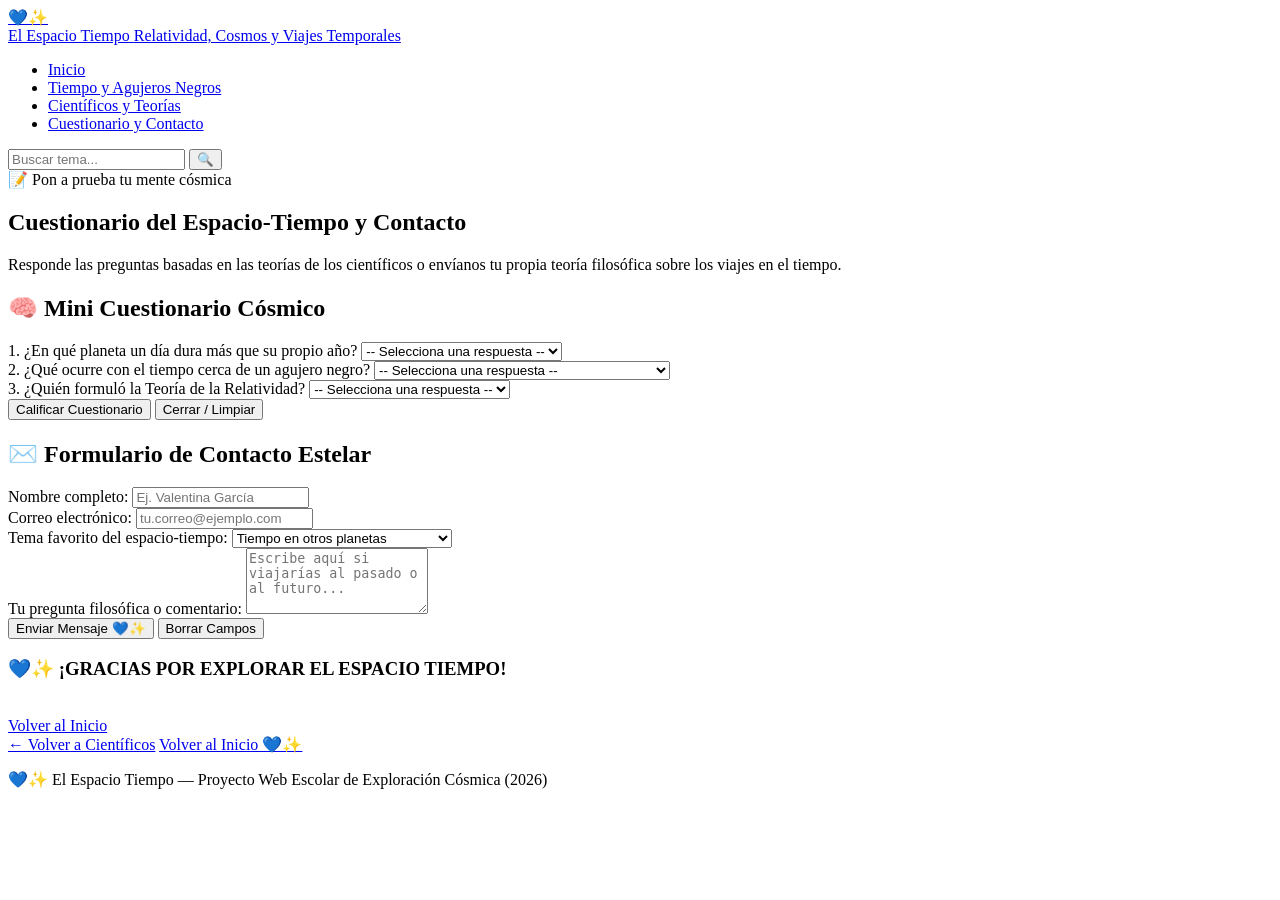
==== contacto.html @ 2906be7c "Create contacto.html" ====
<!DOCTYPE html>
<html lang="es">
<head>
  <meta charset="UTF-8">
  <meta name="viewport" content="width=device-width, initial-scale=1.0">
  <title>El Espacio Tiempo | Cuestionario y Contacto</title>
  <link rel="stylesheet" href="estilos.css">
</head>
<body>
  <header>
    <nav class="navbar">
      <a href="index.html" class="logo-link">
        <span class="logo-emoji">💙✨</span>
        <div class="logo-texto">
          <span class="logo-titulo">El Espacio Tiempo</span>
          <span class="logo-subtitulo">Relatividad, Cosmos y Viajes Temporales</span>
        </div>
      </a>
      <ul class="nav-links">
        <li><a href="index.html">Inicio</a></li>
        <li><a href="contenido.html">Tiempo y Agujeros Negros</a></li>
        <li><a href="informacion.html">Científicos y Teorías</a></li>
        <li><a href="contacto.html" class="activo">Cuestionario y Contacto</a></li>
      </ul>
      <form class="search-bar" onsubmit="buscarTema(event)">
        <input type="text" id="inputBusqueda" placeholder="Buscar tema..." aria-label="Buscar tema">
        <button type="submit">🔍</button>
      </form>
    </nav>
  </header>
  <main>
    <section class="seccion">
      <span class="badge-tema">📝 Pon a prueba tu mente c&oacute;smica</span>
      <h1>Cuestionario del Espacio-Tiempo y Contacto</h1>
      <p class="intro-texto">
        Responde las preguntas basadas en las teor&iacute;as de los cient&iacute;ficos o env&iacute;anos tu propia teor&iacute;a filos&oacute;fica sobre los viajes en el tiempo.
      </p>

      <div class="grid-tarjetas">
        <div class="tarjeta">
          <h2>🧠 Mini Cuestionario C&oacute;smico</h2>
          <form id="formCuestionario" onsubmit="evaluarQuiz(event)">
            <div class="formulario-grupo">
              <label for="p1">1. &iquest;En qu&eacute; planeta un d&iacute;a dura m&aacute;s que su propio a&ntilde;o?</label>
              <select id="p1" required>
                <option value="">-- Selecciona una respuesta --</option>
                <option value="marte">Marte</option>
                <option value="venus">Venus</option>
                <option value="jupiter">J&uacute;piter</option>
              </select>
            </div>

            <div class="formulario-grupo">
              <label for="p2">2. &iquest;Qu&eacute; ocurre con el tiempo cerca de un agujero negro?</label>
              <select id="p2" required>
                <option value="">-- Selecciona una respuesta --</option>
                <option value="rapido">Pasa mucho m&aacute;s r&aacute;pido que en la Tierra</option>
                <option value="lento">Transcurre m&aacute;s lento por la gravedad extrema</option>
                <option value="igual">No cambia absolutamente nada</option>
              </select>
            </div>

            <div class="formulario-grupo">
              <label for="p3">3. &iquest;Qui&eacute;n formul&oacute; la Teor&iacute;a de la Relatividad?</label>
              <select id="p3" required>
                <option value="">-- Selecciona una respuesta --</option>
                <option value="einstein">Albert Einstein</option>
                <option value="newton">Isaac Newton</option>
                <option value="galileo">Galileo Galilei</option>
              </select>
            </div>

            <div class="grupo-botones">
              <button type="submit" class="btn btn-primario">Calificar Cuestionario</button>
              <button type="reset" class="btn btn-secundario" onclick="limpiarQuiz()">Cerrar / Limpiar</button>
            </div>
          </form>
          <div id="resultadoQuiz" class="alerta-exito"></div>
        </div>

        <div class="tarjeta">
          <h2>✉️ Formulario de Contacto Estelar</h2>
          <form id="formContacto" onsubmit="enviarMensaje(event)">
            <div class="formulario-grupo">
              <label for="nombre">Nombre completo:</label>
              <input type="text" id="nombre" placeholder="Ej. Valentina Garc&iacute;a" required>
            </div>

            <div class="formulario-grupo">
              <label for="correo">Correo electr&oacute;nico:</label>
              <input type="email" id="correo" placeholder="tu.correo@ejemplo.com" required>
            </div>

            <div class="formulario-grupo">
              <label for="temaFavorito">Tema favorito del espacio-tiempo:</label>
              <select id="temaFavorito">
                <option value="Planetas">Tiempo en otros planetas</option>
                <option value="Agujeros Negros">Agujeros negros y singularidades</option>
                <option value="Viajes en el tiempo">Teor&iacute;as de viaje en el tiempo</option>
                <option value="Cientificos">Cient&iacute;ficos del cosmos</option>
              </select>
            </div>

            <div class="formulario-grupo">
              <label for="mensaje">Tu pregunta filos&oacute;fica o comentario:</label>
              <textarea id="mensaje" rows="4" placeholder="Escribe aqu&iacute; si viajar&iacute;as al pasado o al futuro..." required></textarea>
            </div>

            <div class="grupo-botones">
              <button type="submit" class="btn btn-primario">Enviar Mensaje 💙✨</button>
              <button type="reset" class="btn btn-secundario">Borrar Campos</button>
            </div>
          </form>

          <div id="mensajeGracias" class="alerta-exito">
            <h3>💙✨ &iexcl;GRACIAS POR EXPLORAR EL ESPACIO TIEMPO!</h3>
            <p id="textoGracias"></p>
            <br>
            <a href="index.html" class="btn btn-primario">Volver al Inicio</a>
          </div>
        </div>
      </div>
    </section>

    <div class="navegacion-pie">
      <a href="informacion.html" class="btn btn-secundario">&larr; Volver a Cient&iacute;ficos</a>
      <a href="index.html" class="btn btn-primario">Volver al Inicio 💙✨</a>
    </div>
  </main>

  <script>
    function evaluarQuiz(e) {
      e.preventDefault();
      var puntos = 0;
      if (document.getElementById('p1').value === 'venus') puntos++;
      if (document.getElementById('p2').value === 'lento') puntos++;
      if (document.getElementById('p3').value === 'einstein') puntos++;
      var caja = document.getElementById('resultadoQuiz');
      caja.style.display = 'block';
      caja.innerHTML = '<strong>💙✨ Resultado: ' + puntos + ' de 3 aciertos.</strong><br>' +
        (puntos === 3 ? 'Excelente! Dominas las leyes del espacio-tiempo.' : 'Sigue explorando las secciones de Planetas y Cientificos para lograr el 3/3.');
    }

    function limpiarQuiz() {
      document.getElementById('resultadoQuiz').style.display = 'none';
    }

    function enviarMensaje(e) {
      e.preventDefault();
      var nombre = document.getElementById('nombre').value;
      var tema = document.getElementById('temaFavorito').value;
      var caja = document.getElementById('mensajeGracias');
      document.getElementById('textoGracias').textContent =
        'Hola ' + nombre + ', hemos recibido tu mensaje sobre "' + tema + '". Gracias por visitar nuestro proyecto.';
      caja.style.display = 'block';
    }
  </script>
  <footer>
    <p>💙✨ <span>El Espacio Tiempo</span> &mdash; Proyecto Web Escolar de Exploraci&oacute;n C&oacute;smica (2026)</p>
  </footer>

  <script>
    function buscarTema(e) {
      e.preventDefault();
      var q = document.getElementById('inputBusqueda').value.toLowerCase().trim();
      if (!q) return;
      if (q.includes('agujero') || q.includes('planeta') || q.includes('tiempo')) {
        window.location.href = 'contenido.html';
      } else if (q.includes('einstein') || q.includes('hawking') || q.includes('thorne') || q.includes('teoria') || q.includes('viaj')) {
        window.location.href = 'informacion.html';
      } else if (q.includes('cuestionario') || q.includes('contacto') || q.includes('pregunta')) {
        window.location.href = 'contacto.html';
      } else {
        alert('Explora nuestras secciones: Tiempo en Planetas, Agujeros Negros, Cientificos o Cuestionario.');
      }
    }
  </script>
</body>
            </html>
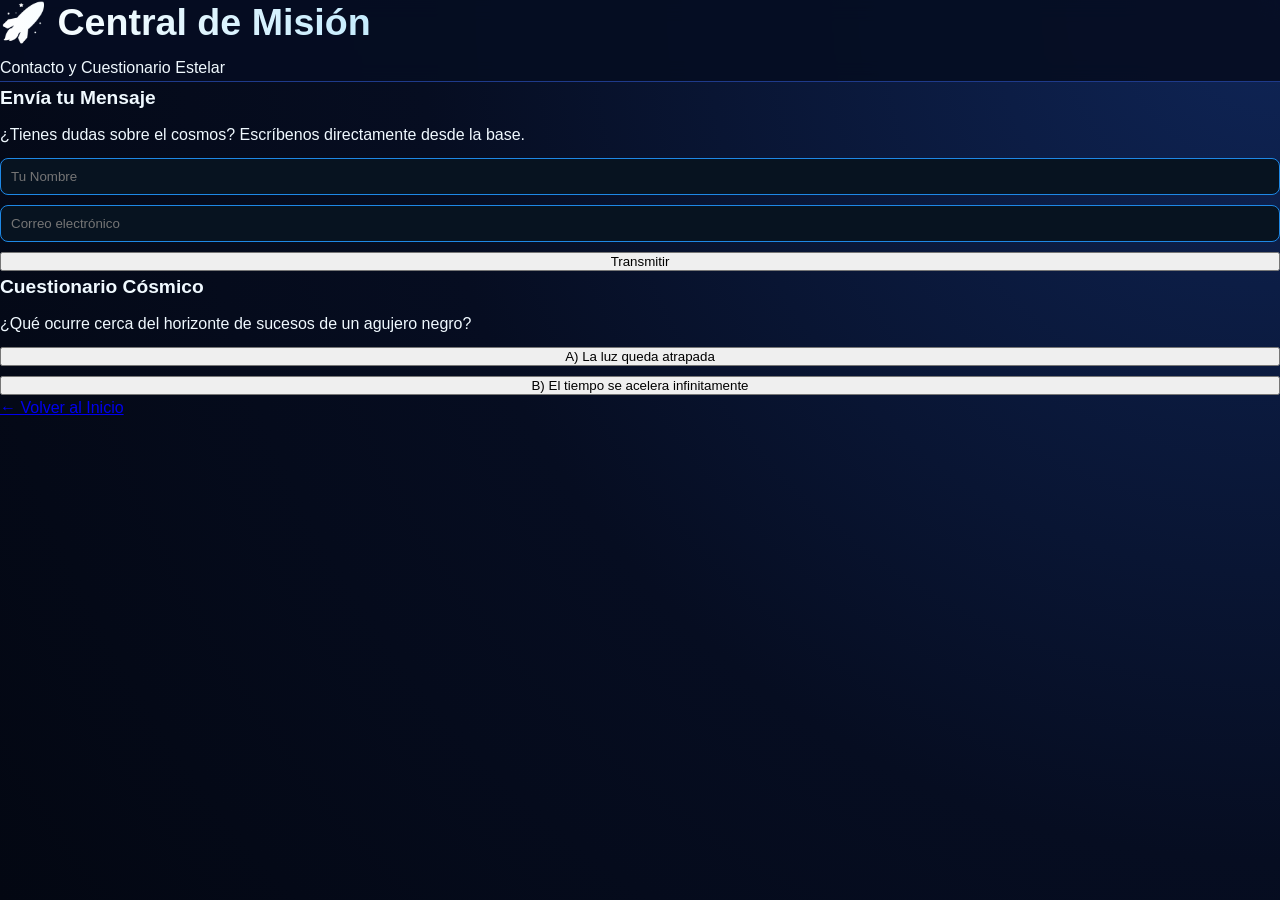
==== commit b508f581: "Update contacto.html" ====
--- a/contacto.html
+++ b/contacto.html
@@ -1,179 +1,40 @@
 <!DOCTYPE html>
 <html lang="es">
 <head>
-  <meta charset="UTF-8">
-  <meta name="viewport" content="width=device-width, initial-scale=1.0">
-  <title>El Espacio Tiempo | Cuestionario y Contacto</title>
-  <link rel="stylesheet" href="estilos.css">
+    <meta charset="UTF-8">
+    <meta name="viewport" content="width=device-width, initial-scale=1.0">
+    <title>Contacto y Quiz - El Espacio Tiempo</title>
+    <link rel="stylesheet" href="estilos.css">
 </head>
 <body>
-  <header>
-    <nav class="navbar">
-      <a href="index.html" class="logo-link">
-        <span class="logo-emoji">💙✨</span>
-        <div class="logo-texto">
-          <span class="logo-titulo">El Espacio Tiempo</span>
-          <span class="logo-subtitulo">Relatividad, Cosmos y Viajes Temporales</span>
-        </div>
-      </a>
-      <ul class="nav-links">
-        <li><a href="index.html">Inicio</a></li>
-        <li><a href="contenido.html">Tiempo y Agujeros Negros</a></li>
-        <li><a href="informacion.html">Científicos y Teorías</a></li>
-        <li><a href="contacto.html" class="activo">Cuestionario y Contacto</a></li>
-      </ul>
-      <form class="search-bar" onsubmit="buscarTema(event)">
-        <input type="text" id="inputBusqueda" placeholder="Buscar tema..." aria-label="Buscar tema">
-        <button type="submit">🔍</button>
-      </form>
-    </nav>
-  </header>
-  <main>
-    <section class="seccion">
-      <span class="badge-tema">📝 Pon a prueba tu mente c&oacute;smica</span>
-      <h1>Cuestionario del Espacio-Tiempo y Contacto</h1>
-      <p class="intro-texto">
-        Responde las preguntas basadas en las teor&iacute;as de los cient&iacute;ficos o env&iacute;anos tu propia teor&iacute;a filos&oacute;fica sobre los viajes en el tiempo.
-      </p>
 
-      <div class="grid-tarjetas">
-        <div class="tarjeta">
-          <h2>🧠 Mini Cuestionario C&oacute;smico</h2>
-          <form id="formCuestionario" onsubmit="evaluarQuiz(event)">
-            <div class="formulario-grupo">
-              <label for="p1">1. &iquest;En qu&eacute; planeta un d&iacute;a dura m&aacute;s que su propio a&ntilde;o?</label>
-              <select id="p1" required>
-                <option value="">-- Selecciona una respuesta --</option>
-                <option value="marte">Marte</option>
-                <option value="venus">Venus</option>
-                <option value="jupiter">J&uacute;piter</option>
-              </select>
-            </div>
+    <header>
+        <h1>🚀 Central de Misión</h1>
+        <p>Contacto y Cuestionario Estelar</p>
+    </header>
 
-            <div class="formulario-grupo">
-              <label for="p2">2. &iquest;Qu&eacute; ocurre con el tiempo cerca de un agujero negro?</label>
-              <select id="p2" required>
-                <option value="">-- Selecciona una respuesta --</option>
-                <option value="rapido">Pasa mucho m&aacute;s r&aacute;pido que en la Tierra</option>
-                <option value="lento">Transcurre m&aacute;s lento por la gravedad extrema</option>
-                <option value="igual">No cambia absolutamente nada</option>
-              </select>
-            </div>
-
-            <div class="formulario-grupo">
-              <label for="p3">3. &iquest;Qui&eacute;n formul&oacute; la Teor&iacute;a de la Relatividad?</label>
-              <select id="p3" required>
-                <option value="">-- Selecciona una respuesta --</option>
-                <option value="einstein">Albert Einstein</option>
-                <option value="newton">Isaac Newton</option>
-                <option value="galileo">Galileo Galilei</option>
-              </select>
-            </div>
-
-            <div class="grupo-botones">
-              <button type="submit" class="btn btn-primario">Calificar Cuestionario</button>
-              <button type="reset" class="btn btn-secundario" onclick="limpiarQuiz()">Cerrar / Limpiar</button>
-            </div>
-          </form>
-          <div id="resultadoQuiz" class="alerta-exito"></div>
+    <div class="ventanas-grid">
+        <div class="ventana">
+            <h3>Envía tu Mensaje</h3>
+            <p>¿Tienes dudas sobre el cosmos? Escríbenos directamente desde la base.</p>
+            <form onsubmit="event.preventDefault(); alert('¡Mensaje enviado con éxito al espacio exterior! 🌌');" style="display: flex; flex-direction: column; gap: 10px; margin-top: 10px;">
+                <input type="text" placeholder="Tu Nombre" required style="padding: 10px; border-radius: 8px; border: 1px solid #1E88E5; background: #071320; color: #fff;">
+                <input type="email" placeholder="Correo electrónico" required style="padding: 10px; border-radius: 8px; border: 1px solid #1E88E5; background: #071320; color: #fff;">
+                <button type="submit" class="btn-ventana">Transmitir</button>
+            </form>
         </div>
 
-        <div class="tarjeta">
-          <h2>✉️ Formulario de Contacto Estelar</h2>
-          <form id="formContacto" onsubmit="enviarMensaje(event)">
-            <div class="formulario-grupo">
-              <label for="nombre">Nombre completo:</label>
-              <input type="text" id="nombre" placeholder="Ej. Valentina Garc&iacute;a" required>
+        <div class="ventana">
+            <h3>Cuestionario Cósmico</h3>
+            <p>¿Qué ocurre cerca del horizonte de sucesos de un agujero negro?</p>
+            <div style="display: flex; flex-direction: column; gap: 10px; margin-top: 10px;">
+                <button class="btn-ventana" onclick="alert('¡Correcto! La gravedad es tan fuerte que atrapa la luz.')">A) La luz queda atrapada</button>
+                <button class="btn-ventana" onclick="alert(' Incorrecto. Intenta de nuevo.')">B) El tiempo se acelera infinitamente</button>
             </div>
+        </div>
+    </div>
 
-            <div class="formulario-grupo">
-              <label for="correo">Correo electr&oacute;nico:</label>
-              <input type="email" id="correo" placeholder="tu.correo@ejemplo.com" required>
-            </div>
+    <a href="index.html" class="btn-volver">← Volver al Inicio</a>
 
-            <div class="formulario-grupo">
-              <label for="temaFavorito">Tema favorito del espacio-tiempo:</label>
-              <select id="temaFavorito">
-                <option value="Planetas">Tiempo en otros planetas</option>
-                <option value="Agujeros Negros">Agujeros negros y singularidades</option>
-                <option value="Viajes en el tiempo">Teor&iacute;as de viaje en el tiempo</option>
-                <option value="Cientificos">Cient&iacute;ficos del cosmos</option>
-              </select>
-            </div>
-
-            <div class="formulario-grupo">
-              <label for="mensaje">Tu pregunta filos&oacute;fica o comentario:</label>
-              <textarea id="mensaje" rows="4" placeholder="Escribe aqu&iacute; si viajar&iacute;as al pasado o al futuro..." required></textarea>
-            </div>
-
-            <div class="grupo-botones">
-              <button type="submit" class="btn btn-primario">Enviar Mensaje 💙✨</button>
-              <button type="reset" class="btn btn-secundario">Borrar Campos</button>
-            </div>
-          </form>
-
-          <div id="mensajeGracias" class="alerta-exito">
-            <h3>💙✨ &iexcl;GRACIAS POR EXPLORAR EL ESPACIO TIEMPO!</h3>
-            <p id="textoGracias"></p>
-            <br>
-            <a href="index.html" class="btn btn-primario">Volver al Inicio</a>
-          </div>
-        </div>
-      </div>
-    </section>
-
-    <div class="navegacion-pie">
-      <a href="informacion.html" class="btn btn-secundario">&larr; Volver a Cient&iacute;ficos</a>
-      <a href="index.html" class="btn btn-primario">Volver al Inicio 💙✨</a>
-    </div>
-  </main>
-
-  <script>
-    function evaluarQuiz(e) {
-      e.preventDefault();
-      var puntos = 0;
-      if (document.getElementById('p1').value === 'venus') puntos++;
-      if (document.getElementById('p2').value === 'lento') puntos++;
-      if (document.getElementById('p3').value === 'einstein') puntos++;
-      var caja = document.getElementById('resultadoQuiz');
-      caja.style.display = 'block';
-      caja.innerHTML = '<strong>💙✨ Resultado: ' + puntos + ' de 3 aciertos.</strong><br>' +
-        (puntos === 3 ? 'Excelente! Dominas las leyes del espacio-tiempo.' : 'Sigue explorando las secciones de Planetas y Cientificos para lograr el 3/3.');
-    }
-
-    function limpiarQuiz() {
-      document.getElementById('resultadoQuiz').style.display = 'none';
-    }
-
-    function enviarMensaje(e) {
-      e.preventDefault();
-      var nombre = document.getElementById('nombre').value;
-      var tema = document.getElementById('temaFavorito').value;
-      var caja = document.getElementById('mensajeGracias');
-      document.getElementById('textoGracias').textContent =
-        'Hola ' + nombre + ', hemos recibido tu mensaje sobre "' + tema + '". Gracias por visitar nuestro proyecto.';
-      caja.style.display = 'block';
-    }
-  </script>
-  <footer>
-    <p>💙✨ <span>El Espacio Tiempo</span> &mdash; Proyecto Web Escolar de Exploraci&oacute;n C&oacute;smica (2026)</p>
-  </footer>
-
-  <script>
-    function buscarTema(e) {
-      e.preventDefault();
-      var q = document.getElementById('inputBusqueda').value.toLowerCase().trim();
-      if (!q) return;
-      if (q.includes('agujero') || q.includes('planeta') || q.includes('tiempo')) {
-        window.location.href = 'contenido.html';
-      } else if (q.includes('einstein') || q.includes('hawking') || q.includes('thorne') || q.includes('teoria') || q.includes('viaj')) {
-        window.location.href = 'informacion.html';
-      } else if (q.includes('cuestionario') || q.includes('contacto') || q.includes('pregunta')) {
-        window.location.href = 'contacto.html';
-      } else {
-        alert('Explora nuestras secciones: Tiempo en Planetas, Agujeros Negros, Cientificos o Cuestionario.');
-      }
-    }
-  </script>
 </body>
-            </html>
+</html>
--- a/estilos.css
+++ b/estilos.css
@@ -0,0 +1,301 @@
+/* EL ESPACIO TIEMPO - Hoja de Estilos Externa Compartida */
+:root {
+  --azul-fondo: #050b1a;
+  --azul-oscuro: #0a1633;
+  --azul-tarjeta: #0f2147;
+  --azul-borde: #1e3a8a;
+  --azul-medio: #2563eb;
+  --azul-brillante: #38bdf8;
+  --azul-claro: #bae6fd;
+  --blanco-hielo: #f0f9ff;
+  --texto-suave: #cbd5e1;
+  --sombra-azul: 0 10px 28px rgba(14, 165, 233, 0.18);
+}
+
+* { box-sizing: border-box; margin: 0; padding: 0; }
+
+body {
+  font-family: 'Segoe UI', Tahoma, Geneva, Verdana, sans-serif;
+  background: radial-gradient(circle at top right, #0f2557 0%, #060d21 55%, #030712 100%);
+  color: var(--blanco-hielo);
+  line-height: 1.65;
+  min-height: 100vh;
+  display: flex;
+  flex-direction: column;
+}
+
+header {
+  background: rgba(6, 14, 34, 0.92);
+  backdrop-filter: blur(10px);
+  border-bottom: 1px solid var(--azul-borde);
+  position: sticky;
+  top: 0;
+  z-index: 100;
+}
+
+.navbar {
+  max-width: 1150px;
+  margin: 0 auto;
+  padding: 0.9rem 1.4rem;
+  display: flex;
+  flex-wrap: wrap;
+  align-items: center;
+  justify-content: space-between;
+  gap: 1rem;
+}
+
+.logo-link {
+  display: flex;
+  align-items: center;
+  gap: 0.65rem;
+  text-decoration: none;
+  color: var(--blanco-hielo);
+}
+
+.logo-emoji {
+  font-size: 1.85rem;
+  filter: drop-shadow(0 0 8px rgba(56, 189, 248, 0.7));
+}
+
+.logo-texto { display: flex; flex-direction: column; }
+.logo-titulo { font-size: 1.25rem; font-weight: 800; letter-spacing: 0.5px; color: var(--azul-brillante); }
+.logo-subtitulo { font-size: 0.75rem; color: var(--azul-claro); }
+
+.nav-links { list-style: none; display: flex; flex-wrap: wrap; gap: 0.55rem; }
+.nav-links a {
+  text-decoration: none;
+  color: var(--blanco-hielo);
+  padding: 0.5rem 0.95rem;
+  border-radius: 999px;
+  font-size: 0.92rem;
+  font-weight: 600;
+  border: 1px solid transparent;
+  transition: all 0.25s ease;
+}
+.nav-links a:hover, .nav-links a.activo {
+  background: linear-gradient(135deg, #1d4ed8, #0284c7);
+  border-color: var(--azul-brillante);
+  box-shadow: 0 0 14px rgba(56, 189, 248, 0.35);
+}
+
+.search-bar {
+  display: flex;
+  align-items: center;
+  background: var(--azul-oscuro);
+  border: 1px solid var(--azul-borde);
+  border-radius: 999px;
+  padding: 0.3rem 0.75rem;
+}
+.search-bar input {
+  background: transparent;
+  border: none;
+  outline: none;
+  color: var(--blanco-hielo);
+  font-size: 0.85rem;
+  width: 150px;
+}
+.search-bar button {
+  background: transparent;
+  border: none;
+  color: var(--azul-brillante);
+  cursor: pointer;
+  font-weight: bold;
+}
+
+main {
+  max-width: 1150px;
+  width: 100%;
+  margin: 0 auto;
+  padding: 2rem 1.4rem 3rem;
+  flex: 1;
+}
+
+.hero {
+  display: grid;
+  grid-template-columns: 1.15fr 0.85fr;
+  gap: 2rem;
+  align-items: center;
+  background: linear-gradient(145deg, rgba(15, 33, 71, 0.88), rgba(8, 19, 45, 0.95));
+  border: 1px solid var(--azul-borde);
+  border-radius: 20px;
+  padding: 2.2rem;
+  box-shadow: var(--sombra-azul);
+  margin-bottom: 2.2rem;
+}
+
+.badge-tema {
+  display: inline-block;
+  background: rgba(56, 189, 248, 0.15);
+  color: var(--azul-brillante);
+  border: 1px solid rgba(56, 189, 248, 0.4);
+  padding: 0.3rem 0.85rem;
+  border-radius: 999px;
+  font-size: 0.82rem;
+  font-weight: 700;
+  margin-bottom: 0.8rem;
+}
+
+h1 {
+  font-size: 2.35rem;
+  line-height: 1.2;
+  margin-bottom: 0.6rem;
+  background: linear-gradient(90deg, #ffffff, #38bdf8);
+  -webkit-background-clip: text;
+  -webkit-text-fill-color: transparent;
+}
+
+.subtitulo-hero { font-size: 1.1rem; color: var(--azul-claro); font-weight: 600; margin-bottom: 1rem; }
+.intro-texto { color: var(--texto-suave); font-size: 1.02rem; margin-bottom: 1.3rem; }
+
+.grupo-botones { display: flex; flex-wrap: wrap; gap: 0.85rem; margin-top: 1rem; }
+.btn {
+  display: inline-block;
+  text-decoration: none;
+  padding: 0.72rem 1.35rem;
+  border-radius: 12px;
+  font-weight: 700;
+  font-size: 0.95rem;
+  cursor: pointer;
+  transition: transform 0.2s ease, box-shadow 0.2s ease, background 0.2s ease;
+  border: none;
+}
+.btn-primario {
+  background: linear-gradient(135deg, #2563eb, #0ea5e9);
+  color: #ffffff;
+  box-shadow: 0 6px 18px rgba(14, 165, 233, 0.35);
+}
+.btn-primario:hover { transform: translateY(-2px); box-shadow: 0 10px 24px rgba(56, 189, 248, 0.5); }
+.btn-secundario {
+  background: rgba(30, 58, 138, 0.45);
+  color: var(--azul-claro);
+  border: 1px solid var(--azul-brillante);
+}
+.btn-secundario:hover { background: rgba(56, 189, 248, 0.2); transform: translateY(-2px); }
+
+.marco-imagen {
+  border-radius: 16px;
+  overflow: hidden;
+  border: 1px solid rgba(56, 189, 248, 0.45);
+  box-shadow: var(--sombra-azul);
+  background: #060d21;
+}
+.marco-imagen img { width: 100%; height: auto; display: block; }
+
+.seccion { margin-bottom: 2.5rem; }
+h2 {
+  font-size: 1.7rem;
+  color: var(--azul-brillante);
+  margin-bottom: 0.75rem;
+  border-left: 4px solid var(--azul-brillante);
+  padding-left: 0.75rem;
+}
+h3 { font-size: 1.2rem; color: var(--blanco-hielo); margin-bottom: 0.5rem; }
+
+.grid-tarjetas {
+  display: grid;
+  grid-template-columns: repeat(auto-fit, minmax(280px, 1fr));
+  gap: 1.4rem;
+  margin-top: 1.2rem;
+}
+.tarjeta {
+  background: rgba(15, 33, 71, 0.78);
+  border: 1px solid var(--azul-borde);
+  border-radius: 16px;
+  padding: 1.5rem;
+  transition: transform 0.25s ease, border-color 0.25s ease;
+}
+.tarjeta:hover { transform: translateY(-4px); border-color: var(--azul-brillante); }
+.tarjeta img { width: 100%; border-radius: 12px; margin-bottom: 1rem; border: 1px solid rgba(56, 189, 248, 0.3); }
+
+.caja-filosofica {
+  background: linear-gradient(135deg, rgba(29, 78, 216, 0.28), rgba(14, 165, 233, 0.16));
+  border: 1px solid var(--azul-brillante);
+  border-radius: 16px;
+  padding: 1.6rem;
+  margin-top: 1.5rem;
+}
+.caja-filosofica p { font-size: 1.05rem; color: var(--azul-claro); }
+
+.tabla-contenedor { overflow-x: auto; margin-top: 1.2rem; border-radius: 14px; border: 1px solid var(--azul-borde); }
+table { width: 100%; border-collapse: collapse; background: rgba(10, 22, 51, 0.9); }
+th, td { padding: 0.9rem 1rem; text-align: left; border-bottom: 1px solid var(--azul-borde); }
+th { background: #172f66; color: var(--azul-brillante); font-weight: 700; }
+tr:hover { background: rgba(56, 189, 248, 0.08); }
+
+.simulador-box {
+  background: rgba(10, 22, 51, 0.92);
+  border: 1px solid var(--azul-brillante);
+  border-radius: 16px;
+  padding: 1.6rem;
+  margin-top: 1.5rem;
+}
+.simulador-controles { display: flex; flex-wrap: wrap; gap: 1rem; align-items: center; margin: 1rem 0; }
+.simulador-controles input, .simulador-controles select {
+  padding: 0.6rem 0.9rem;
+  border-radius: 10px;
+  border: 1px solid var(--azul-borde);
+  background: #060d21;
+  color: var(--blanco-hielo);
+  font-size: 0.95rem;
+}
+.resultado-simulador {
+  background: rgba(37, 99, 235, 0.22);
+  border-left: 4px solid var(--azul-brillante);
+  padding: 0.9rem 1.1rem;
+  border-radius: 8px;
+  font-weight: 600;
+  color: var(--azul-claro);
+}
+
+.formulario-grupo { margin-bottom: 1.1rem; }
+.formulario-grupo label { display: block; font-weight: 600; color: var(--azul-claro); margin-bottom: 0.4rem; }
+.formulario-grupo input, .formulario-grupo select, .formulario-grupo textarea {
+  width: 100%;
+  padding: 0.75rem 1rem;
+  border-radius: 10px;
+  border: 1px solid var(--azul-borde);
+  background: #060d21;
+  color: var(--blanco-hielo);
+  font-family: inherit;
+  font-size: 0.95rem;
+}
+.formulario-grupo input:focus, .formulario-grupo select:focus, .formulario-grupo textarea:focus {
+  outline: none;
+  border-color: var(--azul-brillante);
+  box-shadow: 0 0 10px rgba(56, 189, 248, 0.3);
+}
+.alerta-exito {
+  display: none;
+  margin-top: 1rem;
+  padding: 1rem;
+  border-radius: 12px;
+  background: rgba(14, 165, 233, 0.2);
+  border: 1px solid var(--azul-brillante);
+  color: var(--blanco-hielo);
+}
+
+.navegacion-pie {
+  display: flex;
+  justify-content: space-between;
+  align-items: center;
+  flex-wrap: wrap;
+  gap: 1rem;
+  margin-top: 2.5rem;
+  padding-top: 1.5rem;
+  border-top: 1px solid var(--azul-borde);
+}
+
+footer {
+  background: #040917;
+  border-top: 1px solid var(--azul-borde);
+  text-align: center;
+  padding: 1.4rem;
+  color: var(--texto-suave);
+  font-size: 0.88rem;
+}
+footer span { color: var(--azul-brillante); font-weight: 700; }
+
+@media (max-width: 820px) {
+  .hero { grid-template-columns: 1fr; }
+  h1 { font-size: 1.9rem; }
+  }
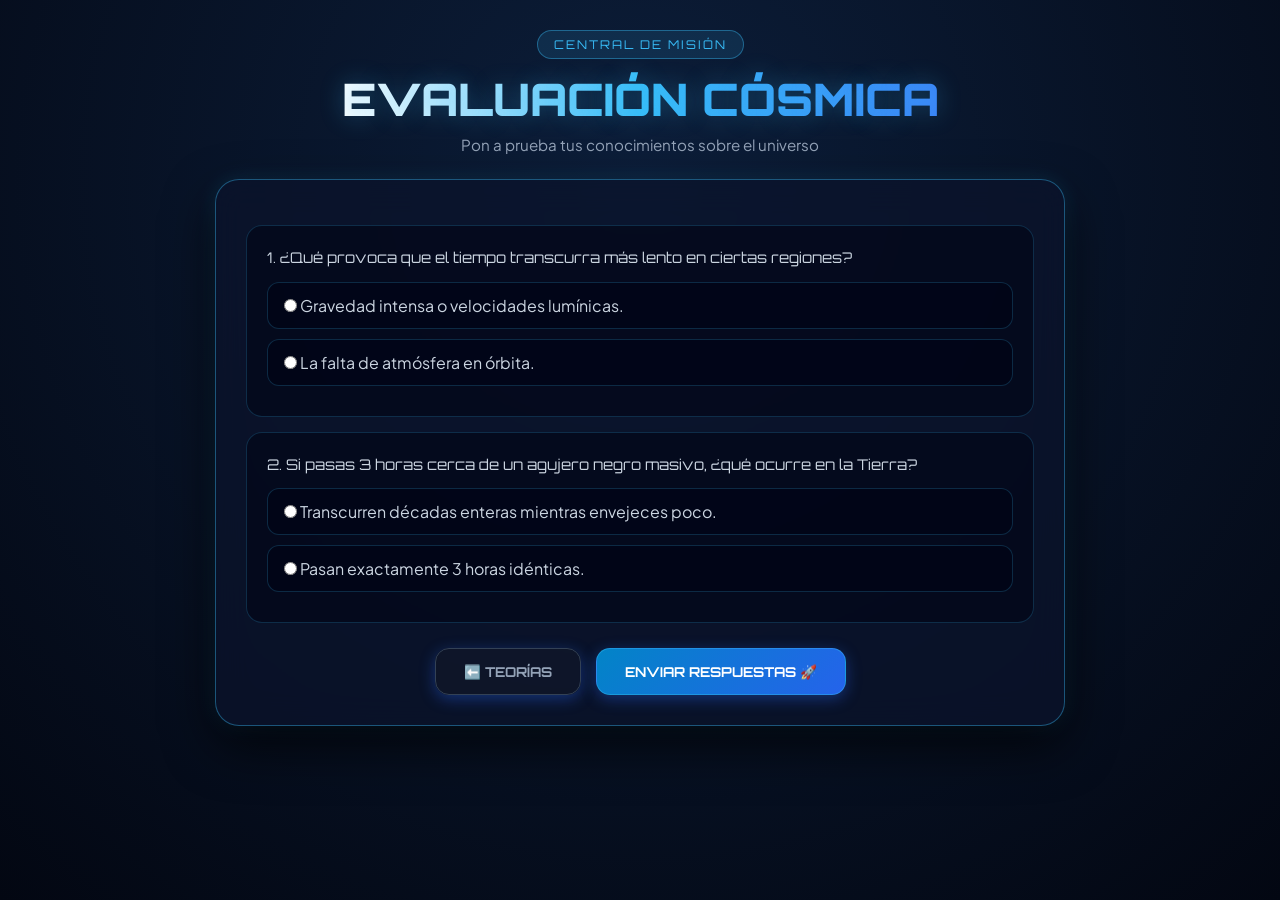
==== commit 877361fa: "Update contacto.html" ====
--- a/contacto.html
+++ b/contacto.html
@@ -3,38 +3,38 @@
 <head>
     <meta charset="UTF-8">
     <meta name="viewport" content="width=device-width, initial-scale=1.0">
-    <title>Contacto y Quiz - El Espacio Tiempo</title>
+    <title>Contacto y Quiz | El Espacio Tiempo</title>
     <link rel="stylesheet" href="estilos.css">
 </head>
 <body>
 
     <header>
-        <h1>🚀 Central de Misión</h1>
-        <p>Contacto y Cuestionario Estelar</p>
+        <div class="hud-badge">CENTRAL DE MISIÓN</div>
+        <h1>EVALUACIÓN CÓSMICA</h1>
+        <p>Pon a prueba tus conocimientos sobre el universo</p>
     </header>
 
-    <div class="ventanas-grid">
-        <div class="ventana">
-            <h3>Envía tu Mensaje</h3>
-            <p>¿Tienes dudas sobre el cosmos? Escríbenos directamente desde la base.</p>
-            <form onsubmit="event.preventDefault(); alert('¡Mensaje enviado con éxito al espacio exterior! 🌌');" style="display: flex; flex-direction: column; gap: 10px; margin-top: 10px;">
-                <input type="text" placeholder="Tu Nombre" required style="padding: 10px; border-radius: 8px; border: 1px solid #1E88E5; background: #071320; color: #fff;">
-                <input type="email" placeholder="Correo electrónico" required style="padding: 10px; border-radius: 8px; border: 1px solid #1E88E5; background: #071320; color: #fff;">
-                <button type="submit" class="btn-ventana">Transmitir</button>
-            </form>
-        </div>
+    <main class="main-panel">
+        <form onsubmit="alert('¡Transmisión completada con éxito! Has finalizado la misión estelar 🌌💙'); window.location.href='index.html'; return false;">
+            
+            <div class="card-box">
+                <p class="quiz-question">1. ¿Qué provoca que el tiempo transcurra más lento en ciertas regiones?</p>
+                <label class="quiz-option"><input type="radio" name="p1" required> Gravedad intensa o velocidades lumínicas.</label>
+                <label class="quiz-option"><input type="radio" name="p1"> La falta de atmósfera en órbita.</label>
+            </div>
 
-        <div class="ventana">
-            <h3>Cuestionario Cósmico</h3>
-            <p>¿Qué ocurre cerca del horizonte de sucesos de un agujero negro?</p>
-            <div style="display: flex; flex-direction: column; gap: 10px; margin-top: 10px;">
-                <button class="btn-ventana" onclick="alert('¡Correcto! La gravedad es tan fuerte que atrapa la luz.')">A) La luz queda atrapada</button>
-                <button class="btn-ventana" onclick="alert(' Incorrecto. Intenta de nuevo.')">B) El tiempo se acelera infinitamente</button>
+            <div class="card-box">
+                <p class="quiz-question">2. Si pasas 3 horas cerca de un agujero negro masivo, ¿qué ocurre en la Tierra?</p>
+                <label class="quiz-option"><input type="radio" name="p2" required> Transcurren décadas enteras mientras envejeces poco.</label>
+                <label class="quiz-option"><input type="radio" name="p2"> Pasan exactamente 3 horas idénticas.</label>
             </div>
-        </div>
-    </div>
 
-    <a href="index.html" class="btn-volver">← Volver al Inicio</a>
+            <div class="btn-group">
+                <a href="informacion.html" class="sci-btn secondary">⬅️ TEORÍAS</a>
+                <button type="submit" class="sci-btn">ENVIAR RESPUESTAS 🚀</button>
+            </div>
+        </form>
+    </main>
 
 </body>
 </html>
--- a/estilos.css
+++ b/estilos.css
@@ -1,301 +1,204 @@
-/* EL ESPACIO TIEMPO - Hoja de Estilos Externa Compartida */
+@import url('https://fonts.googleapis.com/css2?family=Orbitron:wght@500;700;900&family=Plus+Jakarta+Sans:wght@400;500;600&display=swap');
+
 :root {
-  --azul-fondo: #050b1a;
-  --azul-oscuro: #0a1633;
-  --azul-tarjeta: #0f2147;
-  --azul-borde: #1e3a8a;
-  --azul-medio: #2563eb;
-  --azul-brillante: #38bdf8;
-  --azul-claro: #bae6fd;
-  --blanco-hielo: #f0f9ff;
-  --texto-suave: #cbd5e1;
-  --sombra-azul: 0 10px 28px rgba(14, 165, 233, 0.18);
-}
-
-* { box-sizing: border-box; margin: 0; padding: 0; }
+    --bg-deep: #030712;
+    --panel-bg: rgba(11, 19, 43, 0.75);
+    --border-glow: rgba(56, 189, 248, 0.4);
+    --accent-cyan: #38bdf8;
+    --accent-blue: #2563eb;
+    --text-main: #f8fafc;
+    --text-muted: #94a3b8;
+}
+
+* {
+    margin: 0;
+    padding: 0;
+    box-sizing: border-box;
+}
 
 body {
-  font-family: 'Segoe UI', Tahoma, Geneva, Verdana, sans-serif;
-  background: radial-gradient(circle at top right, #0f2557 0%, #060d21 55%, #030712 100%);
-  color: var(--blanco-hielo);
-  line-height: 1.65;
-  min-height: 100vh;
-  display: flex;
-  flex-direction: column;
+    background-color: var(--bg-deep);
+    color: var(--text-main);
+    font-family: 'Plus Jakarta Sans', sans-serif;
+    min-height: 100vh;
+    display: flex;
+    flex-direction: column;
+    align-items: center;
+    padding: 20px;
+    background-image: radial-gradient(circle at 50% 20%, #0c1e3a 0%, #030712 100%);
 }
 
 header {
-  background: rgba(6, 14, 34, 0.92);
-  backdrop-filter: blur(10px);
-  border-bottom: 1px solid var(--azul-borde);
-  position: sticky;
-  top: 0;
-  z-index: 100;
-}
-
-.navbar {
-  max-width: 1150px;
-  margin: 0 auto;
-  padding: 0.9rem 1.4rem;
-  display: flex;
-  flex-wrap: wrap;
-  align-items: center;
-  justify-content: space-between;
-  gap: 1rem;
-}
-
-.logo-link {
-  display: flex;
-  align-items: center;
-  gap: 0.65rem;
-  text-decoration: none;
-  color: var(--blanco-hielo);
-}
-
-.logo-emoji {
-  font-size: 1.85rem;
-  filter: drop-shadow(0 0 8px rgba(56, 189, 248, 0.7));
-}
-
-.logo-texto { display: flex; flex-direction: column; }
-.logo-titulo { font-size: 1.25rem; font-weight: 800; letter-spacing: 0.5px; color: var(--azul-brillante); }
-.logo-subtitulo { font-size: 0.75rem; color: var(--azul-claro); }
-
-.nav-links { list-style: none; display: flex; flex-wrap: wrap; gap: 0.55rem; }
-.nav-links a {
-  text-decoration: none;
-  color: var(--blanco-hielo);
-  padding: 0.5rem 0.95rem;
-  border-radius: 999px;
-  font-size: 0.92rem;
-  font-weight: 600;
-  border: 1px solid transparent;
-  transition: all 0.25s ease;
-}
-.nav-links a:hover, .nav-links a.activo {
-  background: linear-gradient(135deg, #1d4ed8, #0284c7);
-  border-color: var(--azul-brillante);
-  box-shadow: 0 0 14px rgba(56, 189, 248, 0.35);
-}
-
-.search-bar {
-  display: flex;
-  align-items: center;
-  background: var(--azul-oscuro);
-  border: 1px solid var(--azul-borde);
-  border-radius: 999px;
-  padding: 0.3rem 0.75rem;
-}
-.search-bar input {
-  background: transparent;
-  border: none;
-  outline: none;
-  color: var(--blanco-hielo);
-  font-size: 0.85rem;
-  width: 150px;
-}
-.search-bar button {
-  background: transparent;
-  border: none;
-  color: var(--azul-brillante);
-  cursor: pointer;
-  font-weight: bold;
-}
-
-main {
-  max-width: 1150px;
-  width: 100%;
-  margin: 0 auto;
-  padding: 2rem 1.4rem 3rem;
-  flex: 1;
-}
-
-.hero {
-  display: grid;
-  grid-template-columns: 1.15fr 0.85fr;
-  gap: 2rem;
-  align-items: center;
-  background: linear-gradient(145deg, rgba(15, 33, 71, 0.88), rgba(8, 19, 45, 0.95));
-  border: 1px solid var(--azul-borde);
-  border-radius: 20px;
-  padding: 2.2rem;
-  box-shadow: var(--sombra-azul);
-  margin-bottom: 2.2rem;
-}
-
-.badge-tema {
-  display: inline-block;
-  background: rgba(56, 189, 248, 0.15);
-  color: var(--azul-brillante);
-  border: 1px solid rgba(56, 189, 248, 0.4);
-  padding: 0.3rem 0.85rem;
-  border-radius: 999px;
-  font-size: 0.82rem;
-  font-weight: 700;
-  margin-bottom: 0.8rem;
-}
-
-h1 {
-  font-size: 2.35rem;
-  line-height: 1.2;
-  margin-bottom: 0.6rem;
-  background: linear-gradient(90deg, #ffffff, #38bdf8);
-  -webkit-background-clip: text;
-  -webkit-text-fill-color: transparent;
-}
-
-.subtitulo-hero { font-size: 1.1rem; color: var(--azul-claro); font-weight: 600; margin-bottom: 1rem; }
-.intro-texto { color: var(--texto-suave); font-size: 1.02rem; margin-bottom: 1.3rem; }
-
-.grupo-botones { display: flex; flex-wrap: wrap; gap: 0.85rem; margin-top: 1rem; }
-.btn {
-  display: inline-block;
-  text-decoration: none;
-  padding: 0.72rem 1.35rem;
-  border-radius: 12px;
-  font-weight: 700;
-  font-size: 0.95rem;
-  cursor: pointer;
-  transition: transform 0.2s ease, box-shadow 0.2s ease, background 0.2s ease;
-  border: none;
-}
-.btn-primario {
-  background: linear-gradient(135deg, #2563eb, #0ea5e9);
-  color: #ffffff;
-  box-shadow: 0 6px 18px rgba(14, 165, 233, 0.35);
-}
-.btn-primario:hover { transform: translateY(-2px); box-shadow: 0 10px 24px rgba(56, 189, 248, 0.5); }
-.btn-secundario {
-  background: rgba(30, 58, 138, 0.45);
-  color: var(--azul-claro);
-  border: 1px solid var(--azul-brillante);
-}
-.btn-secundario:hover { background: rgba(56, 189, 248, 0.2); transform: translateY(-2px); }
-
-.marco-imagen {
-  border-radius: 16px;
-  overflow: hidden;
-  border: 1px solid rgba(56, 189, 248, 0.45);
-  box-shadow: var(--sombra-azul);
-  background: #060d21;
-}
-.marco-imagen img { width: 100%; height: auto; display: block; }
-
-.seccion { margin-bottom: 2.5rem; }
-h2 {
-  font-size: 1.7rem;
-  color: var(--azul-brillante);
-  margin-bottom: 0.75rem;
-  border-left: 4px solid var(--azul-brillante);
-  padding-left: 0.75rem;
-}
-h3 { font-size: 1.2rem; color: var(--blanco-hielo); margin-bottom: 0.5rem; }
-
-.grid-tarjetas {
-  display: grid;
-  grid-template-columns: repeat(auto-fit, minmax(280px, 1fr));
-  gap: 1.4rem;
-  margin-top: 1.2rem;
-}
-.tarjeta {
-  background: rgba(15, 33, 71, 0.78);
-  border: 1px solid var(--azul-borde);
-  border-radius: 16px;
-  padding: 1.5rem;
-  transition: transform 0.25s ease, border-color 0.25s ease;
-}
-.tarjeta:hover { transform: translateY(-4px); border-color: var(--azul-brillante); }
-.tarjeta img { width: 100%; border-radius: 12px; margin-bottom: 1rem; border: 1px solid rgba(56, 189, 248, 0.3); }
-
-.caja-filosofica {
-  background: linear-gradient(135deg, rgba(29, 78, 216, 0.28), rgba(14, 165, 233, 0.16));
-  border: 1px solid var(--azul-brillante);
-  border-radius: 16px;
-  padding: 1.6rem;
-  margin-top: 1.5rem;
-}
-.caja-filosofica p { font-size: 1.05rem; color: var(--azul-claro); }
-
-.tabla-contenedor { overflow-x: auto; margin-top: 1.2rem; border-radius: 14px; border: 1px solid var(--azul-borde); }
-table { width: 100%; border-collapse: collapse; background: rgba(10, 22, 51, 0.9); }
-th, td { padding: 0.9rem 1rem; text-align: left; border-bottom: 1px solid var(--azul-borde); }
-th { background: #172f66; color: var(--azul-brillante); font-weight: 700; }
-tr:hover { background: rgba(56, 189, 248, 0.08); }
-
-.simulador-box {
-  background: rgba(10, 22, 51, 0.92);
-  border: 1px solid var(--azul-brillante);
-  border-radius: 16px;
-  padding: 1.6rem;
-  margin-top: 1.5rem;
-}
-.simulador-controles { display: flex; flex-wrap: wrap; gap: 1rem; align-items: center; margin: 1rem 0; }
-.simulador-controles input, .simulador-controles select {
-  padding: 0.6rem 0.9rem;
-  border-radius: 10px;
-  border: 1px solid var(--azul-borde);
-  background: #060d21;
-  color: var(--blanco-hielo);
-  font-size: 0.95rem;
-}
-.resultado-simulador {
-  background: rgba(37, 99, 235, 0.22);
-  border-left: 4px solid var(--azul-brillante);
-  padding: 0.9rem 1.1rem;
-  border-radius: 8px;
-  font-weight: 600;
-  color: var(--azul-claro);
-}
-
-.formulario-grupo { margin-bottom: 1.1rem; }
-.formulario-grupo label { display: block; font-weight: 600; color: var(--azul-claro); margin-bottom: 0.4rem; }
-.formulario-grupo input, .formulario-grupo select, .formulario-grupo textarea {
-  width: 100%;
-  padding: 0.75rem 1rem;
-  border-radius: 10px;
-  border: 1px solid var(--azul-borde);
-  background: #060d21;
-  color: var(--blanco-hielo);
-  font-family: inherit;
-  font-size: 0.95rem;
-}
-.formulario-grupo input:focus, .formulario-grupo select:focus, .formulario-grupo textarea:focus {
-  outline: none;
-  border-color: var(--azul-brillante);
-  box-shadow: 0 0 10px rgba(56, 189, 248, 0.3);
-}
-.alerta-exito {
-  display: none;
-  margin-top: 1rem;
-  padding: 1rem;
-  border-radius: 12px;
-  background: rgba(14, 165, 233, 0.2);
-  border: 1px solid var(--azul-brillante);
-  color: var(--blanco-hielo);
-}
-
-.navegacion-pie {
-  display: flex;
-  justify-content: space-between;
-  align-items: center;
-  flex-wrap: wrap;
-  gap: 1rem;
-  margin-top: 2.5rem;
-  padding-top: 1.5rem;
-  border-top: 1px solid var(--azul-borde);
-}
-
-footer {
-  background: #040917;
-  border-top: 1px solid var(--azul-borde);
-  text-align: center;
-  padding: 1.4rem;
-  color: var(--texto-suave);
-  font-size: 0.88rem;
-}
-footer span { color: var(--azul-brillante); font-weight: 700; }
-
-@media (max-width: 820px) {
-  .hero { grid-template-columns: 1fr; }
-  h1 { font-size: 1.9rem; }
-  }
+    text-align: center;
+    margin-bottom: 25px;
+    padding-top: 10px;
+}
+
+.hud-badge {
+    display: inline-block;
+    padding: 6px 16px;
+    border-radius: 50px;
+    background: rgba(56, 189, 248, 0.12);
+    border: 1px solid var(--border-glow);
+    color: var(--accent-cyan);
+    font-family: 'Orbitron', sans-serif;
+    font-size: 0.75rem;
+    letter-spacing: 2px;
+    margin-bottom: 12px;
+}
+
+header h1 {
+    font-family: 'Orbitron', sans-serif;
+    font-size: clamp(1.8rem, 5vw, 2.8rem);
+    font-weight: 900;
+    background: linear-gradient(to right, #ffffff, #38bdf8, #3b82f6);
+    -webkit-background-clip: text;
+    -webkit-text-fill-color: transparent;
+    text-shadow: 0 0 25px rgba(56, 189, 248, 0.3);
+}
+
+header p {
+    color: var(--text-muted);
+    margin-top: 8px;
+    font-size: 0.95rem;
+}
+
+/* Contenedor principal estilo panel de control */
+.main-panel {
+    width: 100%;
+    max-width: 850px;
+    background: var(--panel-bg);
+    border: 1px solid var(--border-glow);
+    border-radius: 24px;
+    padding: 30px;
+    backdrop-filter: blur(16px);
+    box-shadow: 0 20px 50px rgba(0, 0, 0, 0.7), 0 0 20px rgba(56, 189, 248, 0.15);
+    margin-bottom: 30px;
+}
+
+.content-grid {
+    display: grid;
+    grid-template-columns: 1.2fr 1fr;
+    gap: 25px;
+    align-items: center;
+    margin: 20px 0;
+}
+
+@media (max-width: 700px) {
+    .content-grid {
+        grid-template-columns: 1fr;
+    }
+}
+
+.text-content p {
+    color: #cbd5e1;
+    font-size: 0.98rem;
+    line-height: 1.7;
+    margin-bottom: 15px;
+}
+
+.image-frame {
+    width: 100%;
+    height: 210px;
+    border-radius: 16px;
+    overflow: hidden;
+    border: 1px solid var(--border-glow);
+    box-shadow: 0 0 15px rgba(56, 189, 248, 0.25);
+}
+
+.image-frame img {
+    width: 100%;
+    height: 100%;
+    object-fit: cover;
+}
+
+/* Tarjetas y secciones internas */
+.card-box {
+    background: rgba(2, 6, 23, 0.6);
+    border: 1px solid rgba(56, 189, 248, 0.2);
+    border-radius: 16px;
+    padding: 20px;
+    margin: 15px 0;
+}
+
+.card-box h3 {
+    font-family: 'Orbitron', sans-serif;
+    color: var(--accent-cyan);
+    font-size: 1.1rem;
+    margin-bottom: 10px;
+}
+
+.card-box p {
+    color: #cbd5e1;
+    font-size: 0.92rem;
+    line-height: 1.6;
+}
+
+/* Botones futuristas */
+.btn-group {
+    display: flex;
+    flex-wrap: wrap;
+    gap: 15px;
+    margin-top: 25px;
+    justify-content: center;
+}
+
+.sci-btn {
+    padding: 14px 28px;
+    border-radius: 14px;
+    border: 1px solid var(--border-glow);
+    background: linear-gradient(135deg, #0284c7, #2563eb);
+    color: #fff;
+    font-family: 'Orbitron', sans-serif;
+    font-size: 0.85rem;
+    font-weight: 700;
+    text-decoration: none;
+    cursor: pointer;
+    transition: 0.3s;
+    box-shadow: 0 4px 15px rgba(37, 99, 235, 0.4);
+    display: inline-flex;
+    align-items: center;
+    gap: 8px;
+}
+
+.sci-btn:hover {
+    transform: translateY(-2px);
+    box-shadow: 0 6px 25px rgba(56, 189, 248, 0.6);
+    background: linear-gradient(135deg, #0369a1, #1d4ed8);
+}
+
+.sci-btn.secondary {
+    background: rgba(15, 23, 42, 0.8);
+    border-color: #334155;
+    color: var(--text-muted);
+}
+
+.sci-btn.secondary:hover {
+    color: #fff;
+    background: #1e293b;
+}
+
+/* Cuestionario y elementos de contacto */
+.quiz-question {
+    font-family: 'Orbitron', sans-serif;
+    color: var(--accent-cyan);
+    font-size: 0.95rem;
+    margin-bottom: 12px;
+}
+
+.quiz-option {
+    display: block;
+    padding: 12px 16px;
+    background: rgba(2, 6, 23, 0.8);
+    border: 1px solid rgba(56, 189, 248, 0.2);
+    border-radius: 12px;
+    margin-bottom: 10px;
+    color: #cbd5e1;
+    cursor: pointer;
+    transition: 0.2s;
+}
+
+.quiz-option:hover {
+    border-color: var(--accent-cyan);
+    background: rgba(56, 189, 248, 0.1);
+}
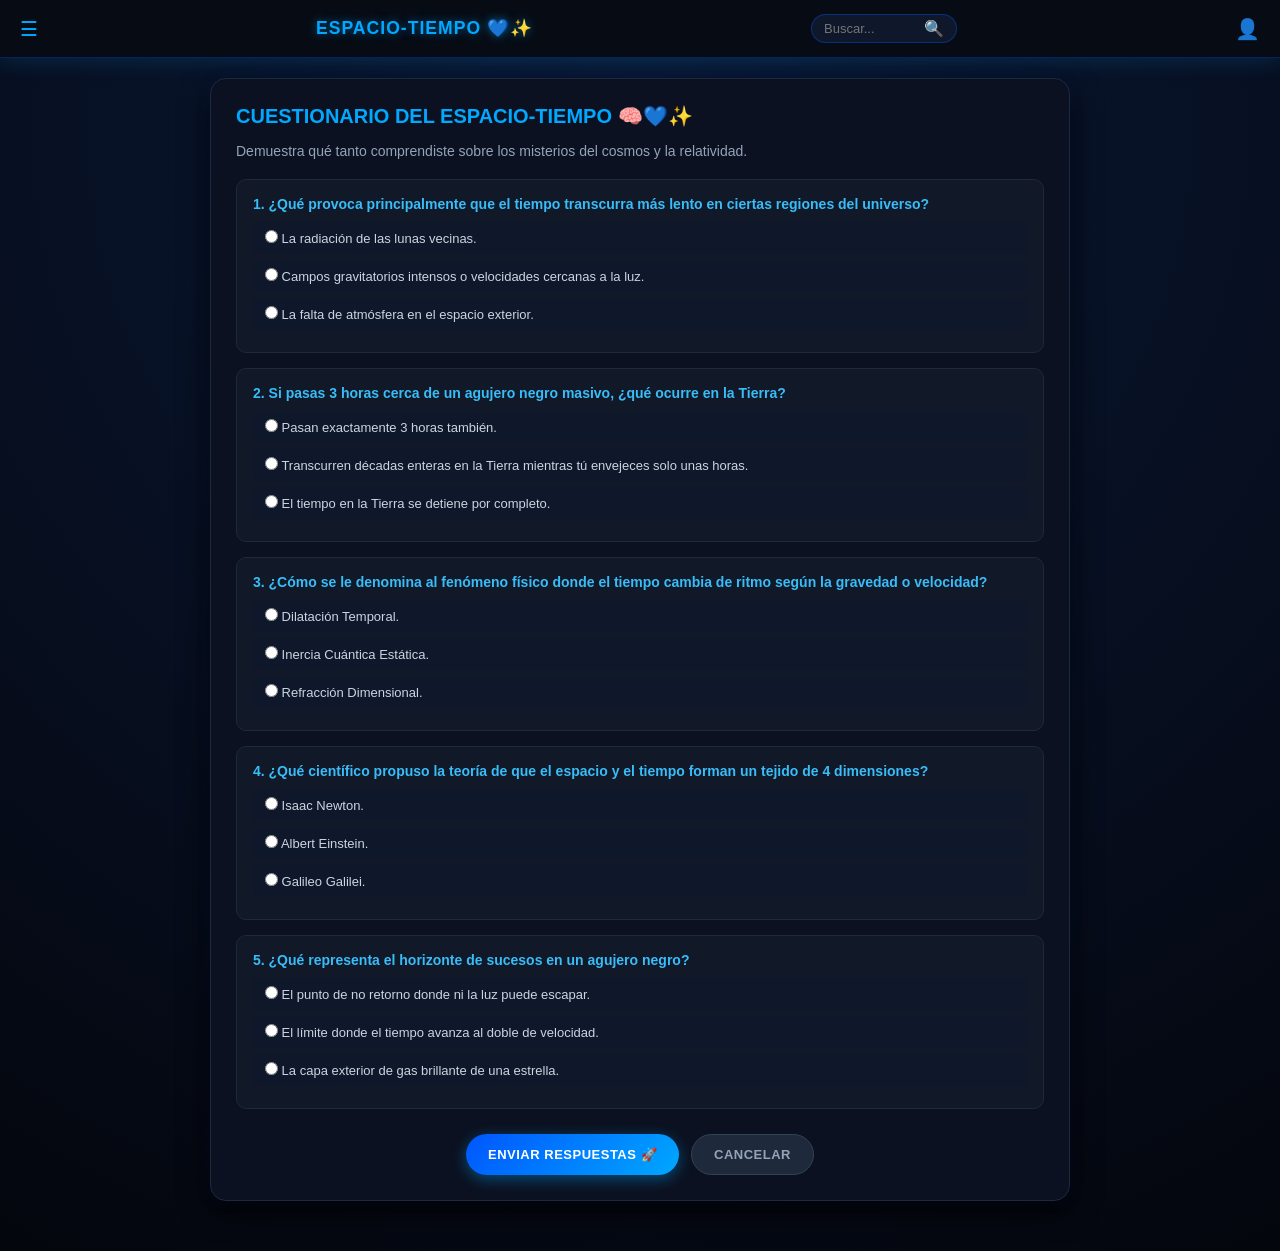
==== commit 2bccd553: "Update contacto.html" ====
--- a/contacto.html
+++ b/contacto.html
@@ -3,38 +3,95 @@
 <head>
     <meta charset="UTF-8">
     <meta name="viewport" content="width=device-width, initial-scale=1.0">
-    <title>Contacto y Quiz | El Espacio Tiempo</title>
+    <title>Cuestionario Cósmico - Espacio Tiempo</title>
     <link rel="stylesheet" href="estilos.css">
 </head>
 <body>
 
-    <header>
-        <div class="hud-badge">CENTRAL DE MISIÓN</div>
-        <h1>EVALUACIÓN CÓSMICA</h1>
-        <p>Pon a prueba tus conocimientos sobre el universo</p>
+    <header class="navbar">
+        <div class="menu-icon">☰</div>
+        <div class="brand-title">ESPACIO-TIEMPO 💙✨</div>
+        <div class="search-box">
+            <input type="text" placeholder="Buscar...">
+            <span class="search-btn">🔍</span>
+        </div>
+        <div class="user-icon">👤</div>
     </header>
 
-    <main class="main-panel">
-        <form onsubmit="alert('¡Transmisión completada con éxito! Has finalizado la misión estelar 🌌💙'); window.location.href='index.html'; return false;">
+    <main class="main-container">
+        
+        <!-- FORMULARIO DE CUESTIONARIO -->
+        <section id="quiz-section" class="screen">
+            <h2>CUESTIONARIO DEL ESPACIO-TIEMPO 🧠💙✨</h2>
+            <p class="section-desc">Demuestra qué tanto comprendiste sobre los misterios del cosmos y la relatividad.</p>
+
+            <form id="quiz-form" onsubmit="evaluarQuiz(event)">
+                <div class="quiz-item">
+                    <p class="question">1. ¿Qué provoca principalmente que el tiempo transcurra más lento en ciertas regiones del universo?</p>
+                    <label class="quiz-option"><input type="radio" name="p1" value="a" required> La radiación de las lunas vecinas.</label>
+                    <label class="quiz-option"><input type="radio" name="p1" value="b"> Campos gravitatorios intensos o velocidades cercanas a la luz.</label>
+                    <label class="quiz-option"><input type="radio" name="p1" value="c"> La falta de atmósfera en el espacio exterior.</label>
+                </div>
+
+                <div class="quiz-item">
+                    <p class="question">2. Si pasas 3 horas cerca de un agujero negro masivo, ¿qué ocurre en la Tierra?</p>
+                    <label class="quiz-option"><input type="radio" name="p2" value="a" required> Pasan exactamente 3 horas también.</label>
+                    <label class="quiz-option"><input type="radio" name="p2" value="b"> Transcurren décadas enteras en la Tierra mientras tú envejeces solo unas horas.</label>
+                    <label class="quiz-option"><input type="radio" name="p2" value="c"> El tiempo en la Tierra se detiene por completo.</label>
+                </div>
+
+                <div class="quiz-item">
+                    <p class="question">3. ¿Cómo se le denomina al fenómeno físico donde el tiempo cambia de ritmo según la gravedad o velocidad?</p>
+                    <label class="quiz-option"><input type="radio" name="p3" value="a" required> Dilatación Temporal.</label>
+                    <label class="quiz-option"><input type="radio" name="p3" value="b"> Inercia Cuántica Estática.</label>
+                    <label class="quiz-option"><input type="radio" name="p3" value="c"> Refracción Dimensional.</label>
+                </div>
+
+                <div class="quiz-item">
+                    <p class="question">4. ¿Qué científico propuso la teoría de que el espacio y el tiempo forman un tejido de 4 dimensiones?</p>
+                    <label class="quiz-option"><input type="radio" name="p4" value="a" required> Isaac Newton.</label>
+                    <label class="quiz-option"><input type="radio" name="p4" value="b"> Albert Einstein.</label>
+                    <label class="quiz-option"><input type="radio" name="p4" value="c"> Galileo Galilei.</label>
+                </div>
+
+                <div class="quiz-item">
+                    <p class="question">5. ¿Qué representa el horizonte de sucesos en un agujero negro?</p>
+                    <label class="quiz-option"><input type="radio" name="p5" value="a" required> El punto de no retorno donde ni la luz puede escapar.</label>
+                    <label class="quiz-option"><input type="radio" name="p5" value="b"> El límite donde el tiempo avanza al doble de velocidad.</label>
+                    <label class="quiz-option"><input type="radio" name="p5" value="c"> La capa exterior de gas brillante de una estrella.</label>
+                </div>
+
+                <div class="button-group">
+                    <button type="submit" class="btn btn-blue">ENVIAR RESPUESTAS 🚀</button>
+                    <a href="informacion.html" class="btn btn-secondary">CANCELAR</a>
+                </div>
+            </form>
+        </section>
+
+        <!-- PANTALLA DE GRACIAS (Oculta hasta enviar) -->
+        <section id="gracias-section" class="screen" style="display: none;">
+            <h2>¡EXPLORACIÓN COMPLETADA! 🌌💙✨</h2>
             
-            <div class="card-box">
-                <p class="quiz-question">1. ¿Qué provoca que el tiempo transcurra más lento en ciertas regiones?</p>
-                <label class="quiz-option"><input type="radio" name="p1" required> Gravedad intensa o velocidades lumínicas.</label>
-                <label class="quiz-option"><input type="radio" name="p1"> La falta de atmósfera en órbita.</label>
+            <div class="thanks-box">
+                <div class="glow-icon">💙✨</div>
+                <h3 id="resultado-score">¡Gracias por completar el test con éxito!</h3>
+                <p>Tienes una excelente comprensión de cómo funciona el espacio, la gravedad y los secretos más profundos del universo.</p>
             </div>
 
-            <div class="card-box">
-                <p class="quiz-question">2. Si pasas 3 horas cerca de un agujero negro masivo, ¿qué ocurre en la Tierra?</p>
-                <label class="quiz-option"><input type="radio" name="p2" required> Transcurren décadas enteras mientras envejeces poco.</label>
-                <label class="quiz-option"><input type="radio" name="p2"> Pasan exactamente 3 horas idénticas.</label>
+            <div class="button-group">
+                <a href="index.html" class="btn btn-blue">🔄 REINICIAR EXPERIENCIA ESTELAR</a>
             </div>
+        </section>
 
-            <div class="btn-group">
-                <a href="informacion.html" class="sci-btn secondary">⬅️ TEORÍAS</a>
-                <button type="submit" class="sci-btn">ENVIAR RESPUESTAS 🚀</button>
-            </div>
-        </form>
     </main>
 
+    <script>
+        function evaluarQuiz(e) {
+            e.preventDefault();
+            document.getElementById('quiz-section').style.display = 'none';
+            document.getElementById('gracias-section').style.display = 'block';
+            window.scrollTo(0, 0);
+        }
+    </script>
 </body>
 </html>
--- a/estilos.css
+++ b/estilos.css
@@ -1,204 +1,367 @@
-@import url('https://fonts.googleapis.com/css2?family=Orbitron:wght@500;700;900&family=Plus+Jakarta+Sans:wght@400;500;600&display=swap');
-
-:root {
-    --bg-deep: #030712;
-    --panel-bg: rgba(11, 19, 43, 0.75);
-    --border-glow: rgba(56, 189, 248, 0.4);
-    --accent-cyan: #38bdf8;
-    --accent-blue: #2563eb;
-    --text-main: #f8fafc;
-    --text-muted: #94a3b8;
-}
-
 * {
+    box-sizing: border-box;
     margin: 0;
     padding: 0;
-    box-sizing: border-box;
+    font-family: 'Segoe UI', Roboto, Helvetica, Arial, sans-serif;
 }
 
 body {
-    background-color: var(--bg-deep);
-    color: var(--text-main);
-    font-family: 'Plus Jakarta Sans', sans-serif;
+    background-color: #050811;
+    background-image: radial-gradient(circle at 50% 10%, #0a1936 0%, #04060d 100%);
+    color: #e0e8f5;
     min-height: 100vh;
     display: flex;
     flex-direction: column;
+}
+
+.navbar {
+    background: rgba(8, 12, 20, 0.95);
+    border-bottom: 1px solid #0055ff55;
+    display: flex;
+    justify-content: space-between;
     align-items: center;
+    padding: 14px 20px;
+    position: sticky;
+    top: 0;
+    z-index: 100;
+    box-shadow: 0 4px 20px rgba(0, 168, 255, 0.15);
+}
+
+.brand-title {
+    color: #00a8ff;
+    font-weight: 800;
+    font-size: 1.1rem;
+    letter-spacing: 1px;
+    text-shadow: 0 0 10px rgba(0, 168, 255, 0.5);
+}
+
+.menu-icon, .user-icon {
+    font-size: 20px;
+    color: #00a8ff;
+    cursor: pointer;
+}
+
+.search-box {
+    display: flex;
+    align-items: center;
+    background: #0f172a;
+    border: 1px solid #0055ff66;
+    border-radius: 20px;
+    padding: 4px 12px;
+}
+
+.search-box input {
+    border: none;
+    background: transparent;
+    color: #fff;
+    outline: none;
+    font-size: 13px;
+    width: 100px;
+}
+
+.main-container {
     padding: 20px;
-    background-image: radial-gradient(circle at 50% 20%, #0c1e3a 0%, #030712 100%);
-}
-
-header {
-    text-align: center;
-    margin-bottom: 25px;
-    padding-top: 10px;
-}
-
-.hud-badge {
-    display: inline-block;
-    padding: 6px 16px;
-    border-radius: 50px;
-    background: rgba(56, 189, 248, 0.12);
-    border: 1px solid var(--border-glow);
-    color: var(--accent-cyan);
-    font-family: 'Orbitron', sans-serif;
-    font-size: 0.75rem;
-    letter-spacing: 2px;
-    margin-bottom: 12px;
-}
-
-header h1 {
-    font-family: 'Orbitron', sans-serif;
-    font-size: clamp(1.8rem, 5vw, 2.8rem);
+    max-width: 900px;
+    margin: 0 auto;
+    width: 100%;
+    flex-grow: 1;
+}
+
+.screen {
+    background: #0b1120;
+    border: 1px solid #1e293b;
+    padding: 25px;
+    border-radius: 16px;
+    box-shadow: 0 10px 30px rgba(0, 0, 0, 0.8), 0 0 15px rgba(0, 85, 255, 0.1);
+    margin-bottom: 30px;
+}
+
+h1 {
+    color: #ffffff;
+    font-size: 2rem;
     font-weight: 900;
-    background: linear-gradient(to right, #ffffff, #38bdf8, #3b82f6);
+    text-transform: uppercase;
+    background: linear-gradient(90deg, #ffffff, #00a8ff);
     -webkit-background-clip: text;
     -webkit-text-fill-color: transparent;
-    text-shadow: 0 0 25px rgba(56, 189, 248, 0.3);
-}
-
-header p {
-    color: var(--text-muted);
-    margin-top: 8px;
-    font-size: 0.95rem;
-}
-
-/* Contenedor principal estilo panel de control */
-.main-panel {
+    margin-bottom: 5px;
+}
+
+h2 {
+    color: #00a8ff;
+    font-size: 1.25rem;
+    margin-bottom: 15px;
+}
+
+h3 {
+    color: #38bdf8;
+    margin-bottom: 8px;
+    font-size: 1.05rem;
+}
+
+.logo-badge, .mini-tag {
+    display: inline-block;
+    background: rgba(0, 168, 255, 0.15);
+    color: #00a8ff;
+    border: 1px solid #00a8ff88;
+    padding: 4px 10px;
+    border-radius: 12px;
+    font-size: 11px;
+    font-weight: 700;
+    margin-bottom: 10px;
+}
+
+.section-desc {
+    color: #94a3b8;
+    font-size: 14px;
+    margin-bottom: 20px;
+}
+
+.hero-grid, .content-split, .detail-container {
+    display: grid;
+    grid-template-columns: 1fr 1fr;
+    gap: 20px;
+    margin: 20px 0;
+    align-items: center;
+}
+
+.content-stack {
+    display: flex;
+    flex-direction: column;
+    gap: 15px;
+    margin: 15px 0;
+}
+
+.planet-grid {
+    display: grid;
+    grid-template-columns: 1fr 1fr;
+    gap: 15px;
+}
+
+.planet-box {
+    background: #0f172a;
+    border: 1px solid #0055ff55;
+    padding: 15px;
+    border-radius: 10px;
+}
+
+.planet-box h4 {
+    color: #38bdf8;
+    font-size: 14px;
+    margin-bottom: 6px;
+}
+
+.planet-box p {
+    font-size: 13px;
+    color: #cbd5e1;
+    line-height: 1.4;
+}
+
+@media (max-width: 650px) {
+    .hero-grid, .content-split, .detail-container, .planet-grid {
+        grid-template-columns: 1fr !important;
+    }
+}
+
+.intro-p {
+    line-height: 1.6;
+    color: #cbd5e1;
+    font-size: 15px;
+}
+
+.image-box, .detail-img {
     width: 100%;
-    max-width: 850px;
-    background: var(--panel-bg);
-    border: 1px solid var(--border-glow);
-    border-radius: 24px;
-    padding: 30px;
-    backdrop-filter: blur(16px);
-    box-shadow: 0 20px 50px rgba(0, 0, 0, 0.7), 0 0 20px rgba(56, 189, 248, 0.15);
-    margin-bottom: 30px;
-}
-
-.content-grid {
-    display: grid;
-    grid-template-columns: 1.2fr 1fr;
-    gap: 25px;
-    align-items: center;
-    margin: 20px 0;
-}
-
-@media (max-width: 700px) {
-    .content-grid {
-        grid-template-columns: 1fr;
-    }
-}
-
-.text-content p {
-    color: #cbd5e1;
-    font-size: 0.98rem;
-    line-height: 1.7;
-    margin-bottom: 15px;
-}
-
-.image-frame {
-    width: 100%;
-    height: 210px;
-    border-radius: 16px;
+    height: 220px;
+    border-radius: 12px;
     overflow: hidden;
-    border: 1px solid var(--border-glow);
-    box-shadow: 0 0 15px rgba(56, 189, 248, 0.25);
-}
-
-.image-frame img {
+    border: 2px solid #0055ff44;
+    box-shadow: 0 0 15px rgba(0, 168, 255, 0.2);
+}
+
+.image-box img, .detail-img img {
     width: 100%;
     height: 100%;
     object-fit: cover;
 }
 
-/* Tarjetas y secciones internas */
-.card-box {
-    background: rgba(2, 6, 23, 0.6);
-    border: 1px solid rgba(56, 189, 248, 0.2);
-    border-radius: 16px;
-    padding: 20px;
-    margin: 15px 0;
-}
-
-.card-box h3 {
-    font-family: 'Orbitron', sans-serif;
-    color: var(--accent-cyan);
-    font-size: 1.1rem;
-    margin-bottom: 10px;
-}
-
-.card-box p {
-    color: #cbd5e1;
-    font-size: 0.92rem;
-    line-height: 1.6;
-}
-
-/* Botones futuristas */
-.btn-group {
+.text-card, .highlight-card, .philosophical-box, .thanks-box {
+    background: #111827;
+    border: 1px solid #1f2937;
+    padding: 18px;
+    border-radius: 12px;
+    line-height: 1.5;
+    font-size: 14px;
+}
+
+.highlight-card {
+    border-left: 4px solid #00a8ff;
+}
+
+.philosophical-box {
+    margin-top: 25px;
+    border-left: 4px solid #0055ff;
+    background: #0f172a;
+    color: #38bdf8;
+    font-style: italic;
+    text-align: center;
+}
+
+.thanks-box {
+    text-align: center;
+    padding: 30px;
+}
+
+.glow-icon {
+    font-size: 50px;
+    margin-bottom: 15px;
+    text-shadow: 0 0 20px #00a8ff;
+}
+
+.card-list {
+    display: flex;
+    flex-direction: column;
+    gap: 15px;
+    margin: 20px 0;
+}
+
+.item-card {
+    display: flex;
+    align-items: center;
+    gap: 15px;
+    background: #111827;
+    border: 1px solid #1f2937;
+    padding: 15px;
+    border-radius: 12px;
+    transition: border 0.3s;
+}
+
+.item-card:hover {
+    border-color: #00a8ff;
+}
+
+.thumb-box {
+    width: 70px;
+    height: 70px;
+    border-radius: 10px;
+    overflow: hidden;
+    flex-shrink: 0;
+    border: 1px solid #00a8ff55;
+}
+
+.thumb-box img {
+    width: 100%;
+    height: 100%;
+    object-fit: cover;
+}
+
+.card-info {
+    flex-grow: 1;
+}
+
+.card-info h3 {
+    font-size: 14px;
+    color: #38bdf8;
+}
+
+.card-info p {
+    font-size: 12px;
+    color: #94a3b8;
+}
+
+.button-group {
     display: flex;
     flex-wrap: wrap;
-    gap: 15px;
+    gap: 12px;
     margin-top: 25px;
     justify-content: center;
 }
 
-.sci-btn {
-    padding: 14px 28px;
-    border-radius: 14px;
-    border: 1px solid var(--border-glow);
-    background: linear-gradient(135deg, #0284c7, #2563eb);
+.btn {
+    padding: 12px 22px;
+    border-radius: 25px;
+    border: none;
+    font-weight: 700;
+    font-size: 13px;
+    cursor: pointer;
+    text-decoration: none;
+    transition: all 0.2s ease-in-out;
+    letter-spacing: 0.5px;
+    display: inline-block;
+    text-align: center;
+}
+
+.btn-blue {
+    background: linear-gradient(135deg, #0055ff 0%, #00a8ff 100%);
+    color: #ffffff;
+    box-shadow: 0 4px 15px rgba(0, 168, 255, 0.4);
+}
+
+.btn-blue:hover {
+    box-shadow: 0 6px 20px rgba(0, 168, 255, 0.7);
+    transform: translateY(-2px);
+}
+
+.btn-secondary {
+    background: #1e293b;
+    color: #94a3b8;
+    border: 1px solid #334155;
+}
+
+.btn-secondary:hover {
     color: #fff;
-    font-family: 'Orbitron', sans-serif;
-    font-size: 0.85rem;
+    background: #334155;
+}
+
+.btn-outline {
+    background: transparent;
+    color: #00a8ff;
+    border: 1px solid #00a8ff;
+}
+
+.btn-small {
+    background: #0055ff;
+    color: #fff;
+    border: none;
+    padding: 8px 14px;
+    border-radius: 8px;
+    font-size: 11px;
     font-weight: 700;
+    cursor: pointer;
     text-decoration: none;
-    cursor: pointer;
-    transition: 0.3s;
-    box-shadow: 0 4px 15px rgba(37, 99, 235, 0.4);
-    display: inline-flex;
-    align-items: center;
-    gap: 8px;
-}
-
-.sci-btn:hover {
-    transform: translateY(-2px);
-    box-shadow: 0 6px 25px rgba(56, 189, 248, 0.6);
-    background: linear-gradient(135deg, #0369a1, #1d4ed8);
-}
-
-.sci-btn.secondary {
-    background: rgba(15, 23, 42, 0.8);
-    border-color: #334155;
-    color: var(--text-muted);
-}
-
-.sci-btn.secondary:hover {
-    color: #fff;
-    background: #1e293b;
-}
-
-/* Cuestionario y elementos de contacto */
-.quiz-question {
-    font-family: 'Orbitron', sans-serif;
-    color: var(--accent-cyan);
-    font-size: 0.95rem;
-    margin-bottom: 12px;
+    display: inline-block;
+}
+
+.btn-small:hover {
+    background: #00a8ff;
+}
+
+.quiz-item {
+    background: #111827;
+    border: 1px solid #1f2937;
+    padding: 16px;
+    border-radius: 10px;
+    margin-bottom: 15px;
+}
+
+.question {
+    font-weight: 700;
+    color: #38bdf8;
+    margin-bottom: 10px;
+    font-size: 14px;
 }
 
 .quiz-option {
     display: block;
-    padding: 12px 16px;
-    background: rgba(2, 6, 23, 0.8);
-    border: 1px solid rgba(56, 189, 248, 0.2);
-    border-radius: 12px;
-    margin-bottom: 10px;
+    padding: 8px 12px;
+    background: #0f172a;
+    border-radius: 6px;
+    margin-bottom: 6px;
+    font-size: 13px;
     color: #cbd5e1;
     cursor: pointer;
-    transition: 0.2s;
 }
 
 .quiz-option:hover {
-    border-color: var(--accent-cyan);
-    background: rgba(56, 189, 248, 0.1);
-}
+    background: #1e293b;
+    color: #00a8ff;
+}
